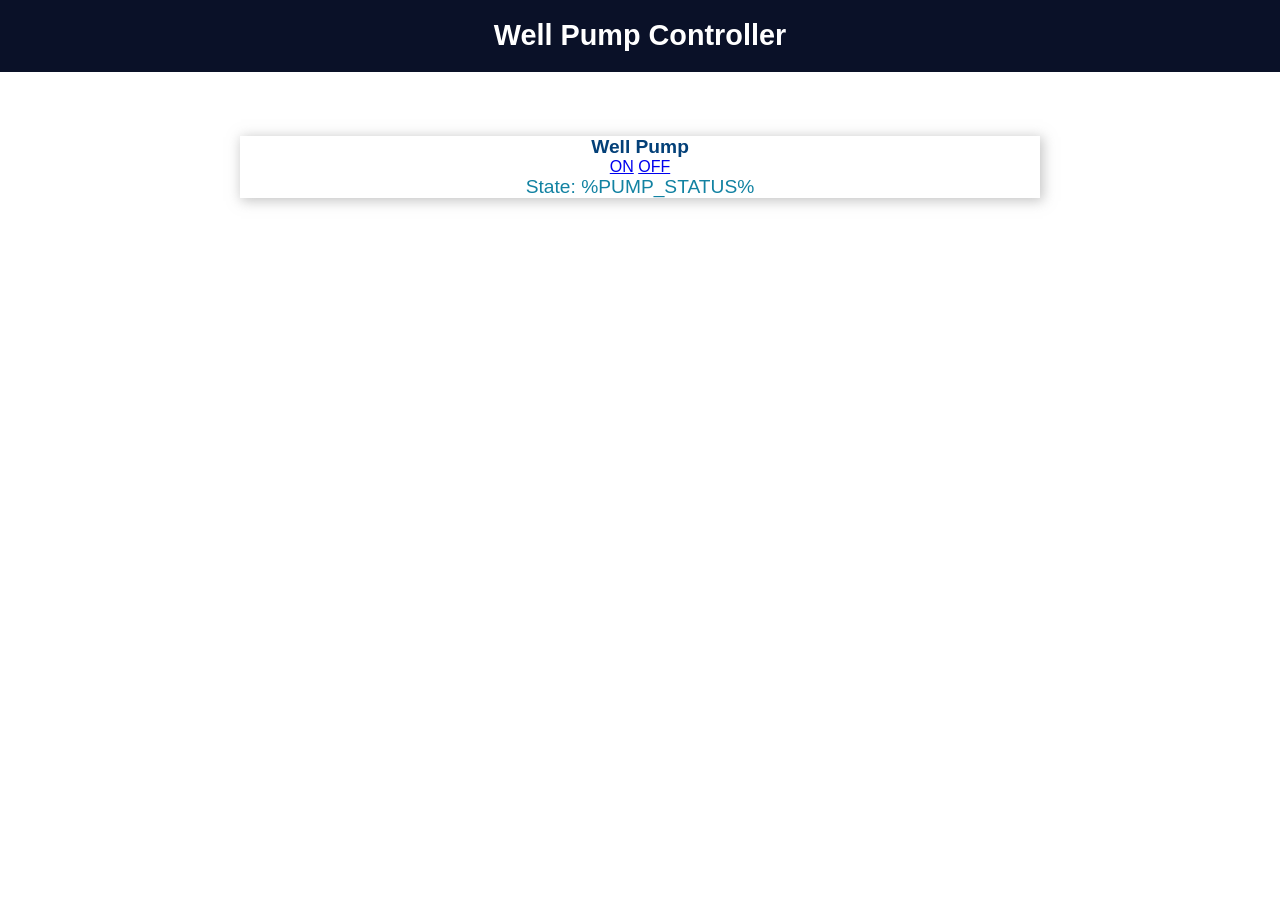
==== data/index.html @ 3624937d "initial commit" ====
<!DOCTYPE html>
<html>
  <head>
    <title>Well Pump Controller</title>
    <meta name="viewport" content="width=device-width, initial-scale=1" />
    <link rel="stylesheet" type="text/css" href="style.css" />
    <link rel="icon" type="image/png" href="favicon.png" />
  </head>
  <body>
    <div class="topnav">
      <h1>Well Pump Controller</h1>
    </div>
    <div class="content">
      <div class="card-grid">
        <div class="card" id="pump" data-status="%PUMP_STATE%">
          <div class="card-title">Well Pump</div>
          <div class="card-body">
            <a href="/?pump_status=on">ON</a>
            <a href="/?pump_status=off">OFF</a>
          </div>
          <div class="state">State: %PUMP_STATUS%</div>
        </div>
      </div>
    </div>
  </body>
</html>
---- data/style.css ----
html {
    font-family: Arial, Helvetica, sans-serif; 
    display: inline-block; 
    text-align: center;
  }
  
  h1 {
    font-size: 1.8rem; 
    color: white;
  }
  
  p { 
    font-size: 1.4rem;
  }
  
  .topnav { 
    overflow: hidden; 
    background-color: #0A1128;
  }
  
  body {  
    margin: 0;
  }
  
  .content { 
    padding: 5%;
  }
  
  .card-grid { 
    max-width: 800px; 
    margin: 0 auto; 
    display: grid; 
    grid-gap: 2rem; 
    grid-template-columns: repeat(auto-fit, minmax(300px, 1fr));
  }
  
  .card { 
    background-color: white; 
    box-shadow: 2px 2px 12px 1px rgba(140,140,140,.5);
  }
  
  .card-title { 
    font-size: 1.2rem;
    font-weight: bold;
    color: #034078
  }
  
  input[type=submit] {
    border: none;
    color: #FEFCFB;
    background-color: #034078;
    padding: 15px 15px;
    text-align: center;
    text-decoration: none;
    display: inline-block;
    font-size: 16px;
    width: 100px;
    margin-right: 10px;
    border-radius: 4px;
    transition-duration: 0.4s;
    }
  
  input[type=submit]:hover {
    background-color: #1282A2;
  }
  
  input[type=text], input[type=number], select {
    width: 50%;
    padding: 12px 20px;
    margin: 18px;
    display: inline-block;
    border: 1px solid #ccc;
    border-radius: 4px;
    box-sizing: border-box;
  }
  
  label {
    font-size: 1.2rem; 
  }
  .value{
    font-size: 1.2rem;
    color: #1282A2;  
  }
  .state {
    font-size: 1.2rem;
    color: #1282A2;
  }
  button {
    border: none;
    color: #FEFCFB;
    padding: 15px 32px;
    text-align: center;
    font-size: 16px;
    width: 100px;
    border-radius: 4px;
    transition-duration: 0.4s;
  }
  .button-on {
    background-color: #034078;
  }
  .button-on:hover {
    background-color: #1282A2;
  }
  .button-off {
    background-color: #858585;
  }
  .button-off:hover {
    background-color: #252524;
  }
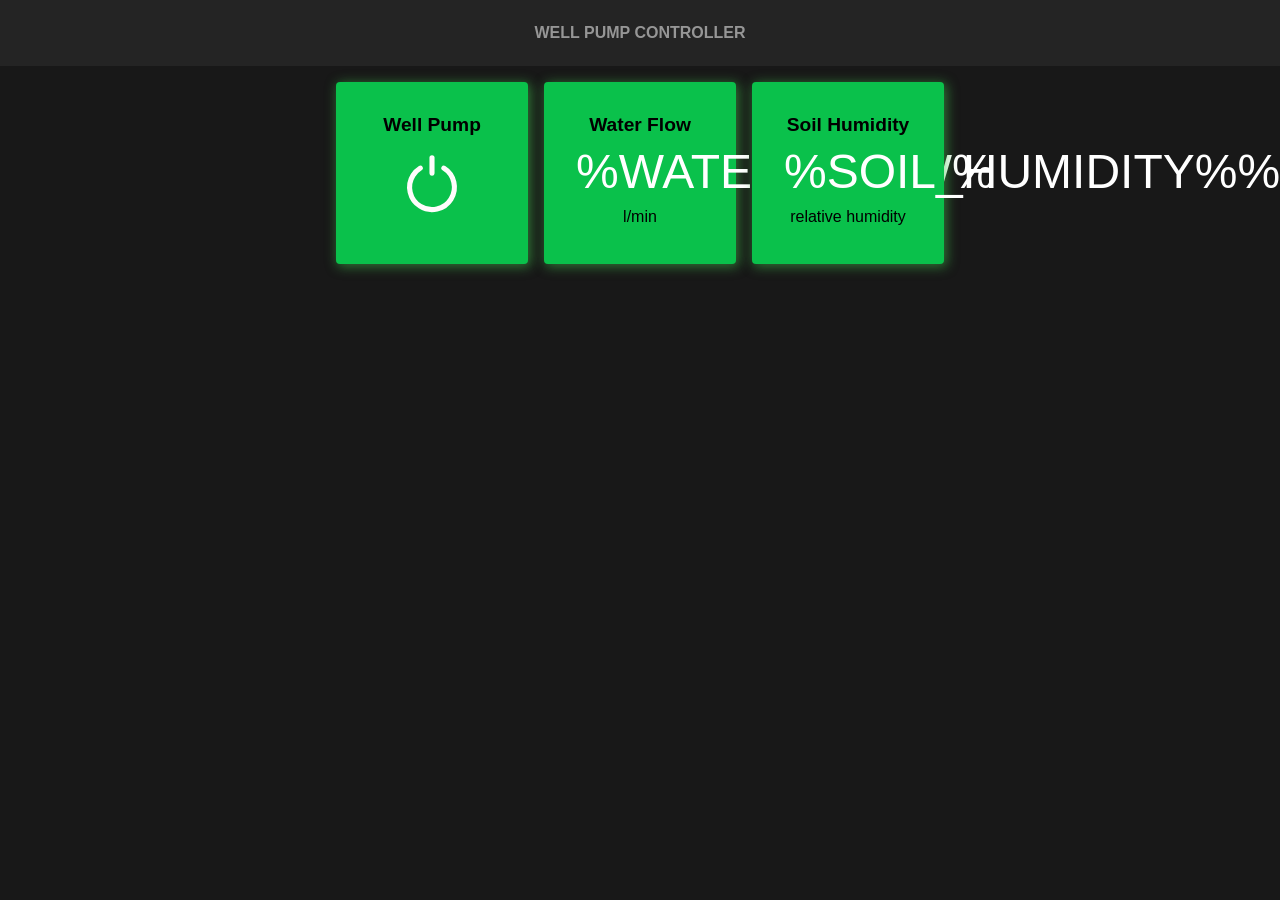
==== commit 592a434e: "Mega update, MQTT integrated, new GUI" ====
--- a/data/index.html
+++ b/data/index.html
@@ -5,21 +5,57 @@
     <meta name="viewport" content="width=device-width, initial-scale=1" />
     <link rel="stylesheet" type="text/css" href="style.css" />
     <link rel="icon" type="image/png" href="favicon.png" />
+    <script src="global.js"></script>
   </head>
-  <body>
+  <body class="index">
+    <!-- SVG -->
+<svg xmlns="http://www.w3.org/2000/svg" style="display: none;">
+  <symbol xmlns="http://www.w3.org/2000/svg" viewBox="0 0 150 150" id="line">
+    <line x1="75" y1="34" x2="75" y2="58"/>
+  </symbol>
+  <symbol xmlns="http://www.w3.org/2000/svg" viewBox="0 0 150 150" id="circle">
+    <circle cx="75" cy="80" r="35"/>
+  </symbol>
+</svg>
+
     <div class="topnav">
       <h1>Well Pump Controller</h1>
     </div>
     <div class="content">
       <div class="card-grid">
-        <div class="card" id="pump" data-status="%PUMP_STATE%">
+        <div class="card" id="pump" data-status="%PUMP_STATUS%">
           <div class="card-title">Well Pump</div>
           <div class="card-body">
-            <a href="/?pump_status=on">ON</a>
-            <a href="/?pump_status=off">OFF</a>
+            <div class="power-switch">
+              <input type="checkbox" />
+              <div class="button">
+                <svg class="power-off">
+                  <use xlink:href="#line" class="line" />
+                  <use xlink:href="#circle" class="circle" />
+                </svg>
+              </div>
+            </div>
           </div>
           <div class="state">State: %PUMP_STATUS%</div>
         </div>
+
+        <div class="card" id="waterflow" data-status="%WATER_FLOW%">
+          <div class="card-title">Water Flow</div>
+          <div class="card-body">
+            <div class="value">%WATER_FLOW%</div>
+            <div class="unit">l/min</div>
+          </div>
+          <div class="state">State: %WATER_FLOW%</div>
+        </div>
+        
+        <div class="card" id="soil" data-status="%SOIL_HUMIDITY%">
+          <div class="card-title">Soil Humidity</div>
+          <div class="card-body">
+            <div class="value">%SOIL_HUMIDITY%&#37;</div>            
+            <div class="unit">relative humidity</div>
+          </div>
+          <div class="state">State: %SOIL_HUMIDITY%</div>
+        </div>        
       </div>
     </div>
   </body>
--- a/data/style.css
+++ b/data/style.css
@@ -1,55 +1,94 @@
 html {
-    font-family: Arial, Helvetica, sans-serif; 
-    display: inline-block; 
-    text-align: center;
+    font-family: Arial, Helvetica, sans-serif;
+    display: inline-block;
+    text-align: center;
+    background-color: #181818;
   }
   
   h1 {
-    font-size: 1.8rem; 
-    color: white;
+    font-size: 1rem;
+    color: #ffffff85;
+    text-transform: uppercase;
+    margin: 1.5em;
   }
   
   p { 
-    font-size: 1.4rem;
-  }
-  
-  .topnav { 
-    overflow: hidden; 
-    background-color: #0A1128;
+    font-size: 1rem;
+  }
+  
+  .topnav {
+    overflow: hidden;
+    background-color: #242424;
+    position: relative;
+    margin-bottom: 1em;
   }
   
   body {  
     margin: 0;
   }
   
-  .content { 
-    padding: 5%;
-  }
-  
-  .card-grid { 
-    max-width: 800px; 
-    margin: 0 auto; 
-    display: grid; 
-    grid-gap: 2rem; 
-    grid-template-columns: repeat(auto-fit, minmax(300px, 1fr));
-  }
-  
-  .card { 
-    background-color: white; 
-    box-shadow: 2px 2px 12px 1px rgba(140,140,140,.5);
-  }
-  
-  .card-title { 
+  .content {
+    /* padding: 5%; */
+    background: white;
+    padding: 2em;
+    position: relative;
+    max-width: 40em;
+    margin: 0 auto;
+  }
+
+  
+  .index .content {
+    padding: 0;
+    background: none;
+  }
+  
+  .card-grid {
+    /* max-width: 800px; */
+    margin: 1em;
+    display: grid;
+    grid-gap: 2rem;
+    grid-template-columns: repeat(auto-fit, minmax(10em, 1fr));
+    grid-gap: 1em;
+  }
+  
+  .card {
+    background-color: #0ac14b;
+    box-shadow: 2px 2px 12px 1px rgb(64 192 75 / 54%);
+    border-radius: .25em;
+    padding: 2em;
+  }
+
+  .card[data-status="off"] {
+    background-color:red;
+    box-shadow: none;
+  }
+
+
+  .card[data-status="off"] svg{
+    stroke: #a91117;
+    filter: none;
+  }
+
+
+  .card-title {
     font-size: 1.2rem;
     font-weight: bold;
-    color: #034078
-  }
+    /* color: #034078; */
+    /* padding: 2em; */
+    /* text-transform: uppercase; */
+  }
+
+.card-body {}
+
+.card-body a{}
+
+
   
   input[type=submit] {
     border: none;
     color: #FEFCFB;
-    background-color: #034078;
-    padding: 15px 15px;
+    background-color: black;
+    padding: 1em;
     text-align: center;
     text-decoration: none;
     display: inline-block;
@@ -58,32 +97,35 @@
     margin-right: 10px;
     border-radius: 4px;
     transition-duration: 0.4s;
+    margin-top: 2em;
     }
   
   input[type=submit]:hover {
-    background-color: #1282A2;
+    background-color: #126019;
   }
   
   input[type=text], input[type=number], select {
-    width: 50%;
-    padding: 12px 20px;
-    margin: 18px;
+    width: 60%;
+    padding: 1em;
+    /* margin: 18px; */
     display: inline-block;
     border: 1px solid #ccc;
     border-radius: 4px;
     box-sizing: border-box;
+    text-align: center;
   }
   
   label {
-    font-size: 1.2rem; 
+    font-size: 1rem;
   }
   .value{
-    font-size: 1.2rem;
-    color: #1282A2;  
+    font-size: 3rem;
+    color: #ffffff;
+    line-height: 1.5em;
   }
   .state {
-    font-size: 1.2rem;
-    color: #1282A2;
+    font-size: 0.75rem;
+    display: none;
   }
   button {
     border: none;
@@ -106,4 +148,136 @@
   }
   .button-off:hover {
     background-color: #252524;
-  } +  } 
+
+
+.power-switch {
+  --color-invert: #0a1128;
+  --width: 6em;    
+  --height: 6em;
+  position: relative;
+  display: flex;
+  justify-content: center;
+  align-items: center;
+  width: var(--width);
+  height: var(--height);
+  margin: 0 auto;
+}
+.button {
+    width: 100%;
+    height: 100%;
+    display: flex;
+    justify-content: center;
+    align-items: center;
+    position: relative;
+}
+    .button:after {
+      content: "";
+      width: 100%;
+      height: 100%;
+      position: absolute;
+      background: radial-gradient(circle closest-side, var(--color-invert), transparent);
+      filter: blur(20px);
+      opacity: 0;
+      transition: opacity 1s ease, transform 1s ease;
+      transform: perspective(1px) translateZ(0);
+      backface-visibility: hidden;
+    }
+    .power-on,
+    .power-off {
+      height: 100%;
+      width: 100%;
+      position: absolute;
+      z-index: 1;
+      fill: none;
+      stroke: #fefcfb;
+      stroke-width: 8px;
+      stroke-linecap: round;
+      stroke-linejoin: round;
+    }
+    
+    .line {
+        /* opacity: .2; */
+      }
+    .circle {
+        /* opacity: .2; */
+        transform: rotate(-58deg);
+        transform-origin: center 3.2em;
+        stroke-dasharray: 220;
+        stroke-dashoffset: 40;
+      }
+    
+    .power-on {
+      filter: drop-shadow(0px 0px 6px rgba(255,255,255,.8));
+    }
+      .line {
+        /* opacity: 0; */
+        transition: opacity .3s ease 1s;
+      }
+      .circle {
+        opacity: 1;
+        /* stroke-dashoffset: 220; */
+        transition: transform 0s ease, stroke-dashoffset 1s ease 0s;
+      }
+
+ body.index input {
+    position: absolute;
+    height: 100%;
+    width: 100%;
+    z-index: 2;
+    cursor: pointer;
+    opacity: 0;
+  }
+
+.field {
+    margin-bottom: 1em;
+    display: flex;
+}
+
+.field label {
+    flex: 1;
+    line-height: 3em;
+    text-align: right;
+    margin-right: 1em;
+    position: relative;
+    display: inline-block;
+}
+
+@keyframes line-animation {
+  0% {
+    transform: translateY(0);
+  }
+  10% {
+    transform: translateY(10px);
+  }
+  40% {
+    transform: translateY(-25px);
+  }
+  60% {
+    transform: translateY(-25px);
+  }
+  85% {
+    transform: translateY(10px);
+  }
+  100% {
+    transform: translateY(0px);
+  }
+}
+
+@keyframes click-animation {
+  0% {
+    transform: scale(1);
+  }
+  50% {
+    transform: scale(.9);
+  }
+  100% {
+    transform: scale(1);
+  }
+}
+
+
+
+.wifimanager .content .group {
+    margin-bottom: 2em;
+}
